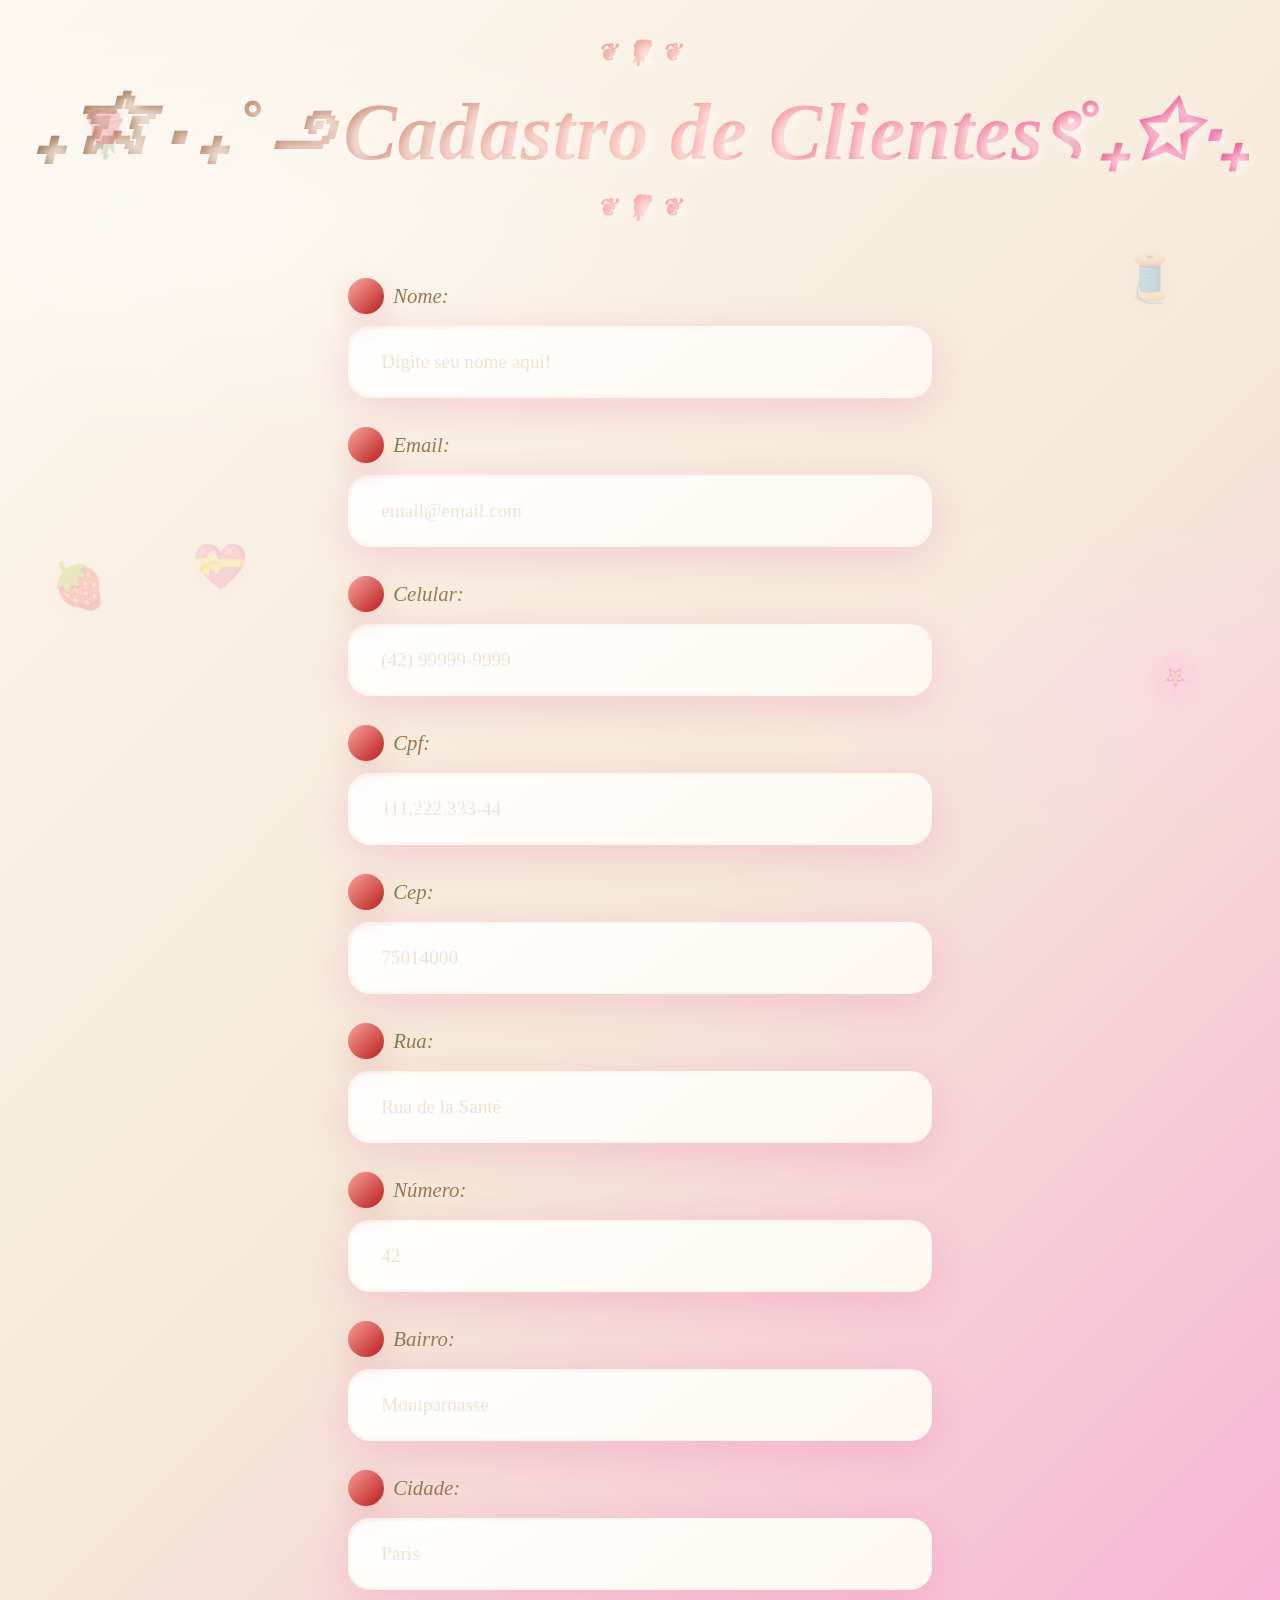
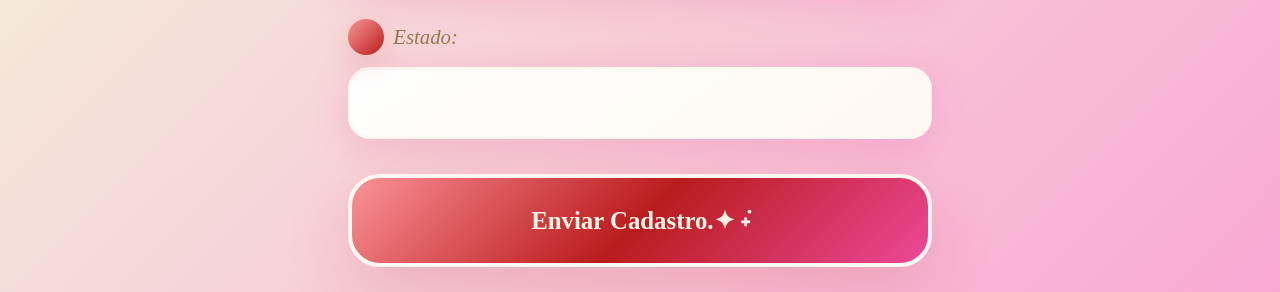
==== index.html @ 1d4e60ea "Add files via upload Cadastro" ====
<!DOCTYPE html>
<html lang="pt-br">
<head>
    <meta charset="UTF-8">
    <meta name="viewport" content="width=device-width, initial-scale=1.0">
    <title>Cadastro</title>

    <script>
        function pesquisarCep(){
            const cep = document.getElementById ("cep").value
            const link = "https://viacep.com.br/ws/" + cep + "/json/?callback=preencherEndereco"
            var script = document.createElement("script")
            script.src = link
            document.body.appendChild(script)
        }

        function preencherEndereco(conteudo){
            document.getElementById("rua").value = conteudo.logradouro
            document.getElementById("bairro").value = conteudo.bairro
            document.getElementById("cidade").value = conteudo.localidade
            document.getElementById("estado").value = conteudo.estado
            document.getElementById("número").value = conteudo.numero
        }
    </script>

    <link rel="stylesheet" href="style.css">
    <link rel="preconnect" href="https://fonts.googleapis.com">
<link rel="preconnect" href="https://fonts.gstatic.com" crossorigin>
<link href="https://fonts.googleapis.com/css2?family=Shrikhand&display=swap" rel="stylesheet">

<link rel="preconnect" href="https://fonts.googleapis.com">
<link rel="preconnect" href="https://fonts.gstatic.com" crossorigin>
<link href="https://fonts.googleapis.com/css2?family=Borel&display=swap" rel="stylesheet">
    <link rel="stylesheet" href="style.css">

    <div class="decoration decoration-1"></div>
    <div class="decoration decoration-2"></div>
    <div class="decoration decoration-3"></div>
    <div class="decoration decoration-4"></div>
    <div class="decoration decoration-5"></div>

</head>
<body>
    <h1>₊✩‧₊˚౨Cadastro de Clientesৎ˚₊✩‧₊</h1>
    <form>
        <label for="nome">Nome:</label>
        <input type="text" id="nome" placeholder="Digite seu nome aqui!" required class="input-texto">

        <label for="email">Email:</label>
        <input type="email" id="email" placeholder="email@email.com" required class="input-texto">

        <label for="celular">Celular:</label>
        <input type="tel" id="celular" placeholder="(42) 99999-9999" required class="input-texto">

        <label for="cpf">Cpf:</label>
        <input type="text" id="cpf" placeholder="111.222.333-44" required class="input-texto">

        <label for="cep">Cep:</label>
        <input type="text" id="cep" onblur="pesquisarCep()" name="cep" placeholder="75014000" required class="input-texto">

        <label for="rua">Rua:</label>
        <input type="text" id="rua" placeholder="Rua de la Santé" required class="input-texto">

        <label for="Numero">Número:</label>
        <input type="text" id="Numero" placeholder="42" required class="input-texto">

        <label for="bairro">Bairro:</label>
        <input type="text" id="bairro" placeholder="Montparnasse" required class="input-texto">

        <label for="cidade">Cidade:</label>
        <input type="text" id="cidade" required class="input-texto" placeholder="Paris">
        
        <label for="estado">Estado:</label>
        <input type="text" id="estado" required class="input-texto">

        <input type="submit" value="Enviar Cadastro.✦ ݁˖" class="btn_enviar">
    </form>
</body>
</html>
---- style.css ----
:root {
    --creme-papel: #fdf8f0;
    --bege-antigo: #f5e9d9;
    --marrom-sepia: #8b6f47;
    --marrom-claro: #a68a64;
    --vermelho-cereja: #b91c1c;
    --rosa-antigo: #ec4899;
    --rosa-queimado: #f472b6;
    --rosa-claro: #f9a8d4;
    --gingham-vermelho: #dc2626;
    --gingham-branco: #fef7f2;
    --gingham-bege: #f8fafc;
    --dourado-vintage: #d4af37;
    --sombra-rosa: rgba(236, 72, 153, 0.2);
    --sombra-vermelho: rgba(185, 28, 28, 0.15);
}

* {
    margin: 0;
    padding: 0;
    box-sizing: border-box;
}

/* GINGHAM BODY - VERMELHO/BRANCO */
body {
    /* Defina a cor com opacidade aqui (0.1 é sutil, 0.5 é forte) */
    --gingham-vermelho: rgba(255, 0, 0, 0.3); 
    
    font-family: 'Caveat', 'Playfair Display', serif;
    background: 
        linear-gradient(135deg, var(--creme-papel) 0%, var(--bege-antigo) 50%, var(--rosa-claro) 100%),
        /* Linhas Horizontais */
        linear-gradient(to bottom, var(--gingham-vermelho) 2px, transparent 2px),
        /* Linhas Verticais */
        linear-gradient(to right, var(--gingham-vermelho) 2px, transparent 2px),
        var(--gingham-branco);
    
    /* Ajuste para um padrão quadrado perfeito */
    background-size: cover, 21px 21px, 21px 21px, cover;
    
    min-height: 100vh;
    display: flex;
    flex-direction: column;
    align-items: center;
    padding: 25px;
    position: relative;
    overflow-x: hidden;
}


body::before {
    content: '';
    position: fixed;
    top: 0;
    left: 0;
    width: 100%;
    height: 100%;
    background: 
        radial-gradient(ellipse 70% 40% at 15% 25%, rgba(254, 247, 242, 0.9) 0%, transparent 60%),
        radial-gradient(ellipse 50% 30% at 85% 75%, var(--rosa-queimado) 0%, transparent 60%);
    z-index: -1;
    mix-blend-mode: soft-light;
}

.decoration {
    position: fixed;
    font-size: 2.8rem;
    opacity: 0.18;
    z-index: 1;
    animation: floatCoquette 28s infinite ease-in-out;
    filter: drop-shadow(0 4px 10px var(--sombra-rosa));
}

.decoration-1 { top: 12%; left: 6%; }
.decoration-2 { top: 28%; right: 8%; }
.decoration-3 { bottom: 32%; left: 4%; }
.decoration-4 { bottom: 22%; right: 6%; }
.decoration-5 { top: 60%; left: 15%; animation-delay: -10s; }

.decoration-1::before { content: '🌹'; }
.decoration-2::before { content: '🧵'; }
.decoration-3::before { content: '🍓'; }
.decoration-4::before { content: '🌸'; }
.decoration-5::before { content: '💝'; }

@keyframes floatCoquette {
    0%, 100% { transform: translateY(0px) rotate(0deg); }
    50% { transform: translateY(-20px) rotate(180deg); }
}

h1 {
    font-family: 'Playfair Display', serif;
    background: linear-gradient(135deg, var(--marrom-sepia), var(--gingham-vermelho), var(--rosa-antigo));
    -webkit-background-clip: text;
    -webkit-text-fill-color: transparent;
    background-clip: text;
    font-size: clamp(2.8rem, 9vw, 5rem);
    font-weight: 700;
    font-style: italic;
    margin-bottom: 45px;
    text-align: center;
    text-shadow: 4px 4px 12px rgba(254, 247, 242, 0.95);
    letter-spacing: 1px;
    line-height: 1.2;
}

h1::before,
h1::after {
    content: '❦ 🌹 ❦';
    display: block;
    font-size: 1.5rem;
    color: var(--gingham-vermelho);
    margin: 15px 0;
    font-family: 'Shrikhand', cursive;
}

.form-container {
    /* GINGHAM FORM - ROSA/BEGE */
    background: 
        /* Gradiente */
        linear-gradient(145deg, #ffffff 0%, var(--creme-papel) 30%, var(--bege-antigo) 70%, var(--rosa-claro) 100%),
        /* GINGHAM ROSA */
        linear-gradient(to bottom, var(--rosa-antigo) 2px, transparent 2px),
        linear-gradient(to bottom, var(--rosa-antigo) 32px, transparent 32px),
        linear-gradient(to right, var(--rosa-antigo) 2px, transparent 2px),
        linear-gradient(to right, var(--rosa-antigo) 32px, transparent 32px),
        /* Fundo */
        var(--gingham-bege);
    background-size: 
        cover,
        64px 32px,
        64px 32px,
        32px 64px,
        32px 64px,
        cover;
    padding: 55px 45px;
    border-radius: 30px;
    box-shadow: 
        inset 0 4px 0 rgba(255, 255, 255, 0.95),
        0 30px 60px var(--sombra-rosa),
        0 0 0 4px rgba(244, 114, 182, 0.35);
    max-width: 580px;
    width: 100%;
    position: relative;
    border: 4px solid transparent;
    background-clip: padding-box;
}

.form-container::before {
    content: '';
    position: absolute;
    top: -4px;
    left: -4px;
    right: -4px;
    bottom: -4px;
    background: linear-gradient(45deg, var(--gingham-vermelho), var(--vermelho-cereja), var(--rosa-antigo));
    border-radius: 34px;
    z-index: -1;
    box-shadow: 0 0 50px var(--sombra-rosa);
    animation: glow 3s ease-in-out infinite alternate;
}

@keyframes glow {
    0% { box-shadow: 0 0 30px var(--sombra-rosa); }
    100% { box-shadow: 0 0 60px var(--sombra-rosa); }
}

.ribbon {
    background: linear-gradient(135deg, var(--gingham-vermelho), var(--vermelho-cereja), var(--rosa-antigo));
    color: #fdf4e6;
    padding: 18px 40px;
    border-radius: 50px;
    font-family: 'Dancing Script', cursive;
    font-size: 1.5rem;
    font-weight: 700;
    margin-bottom: 40px;
    text-align: center;
    text-shadow: 0 2px 6px rgba(0,0,0,0.4);
    box-shadow: 0 15px 40px var(--sombra-vermelho);
    position: relative;
    border: 3px solid var(--gingham-branco);
}

.ribbon::before,
.ribbon::after {
    content: '';
    position: absolute;
    top: 50%;
    width: 0;
    height: 0;
    border: 20px solid transparent;
}
.ribbon::before { 
    left: -40px; 
    border-right-color: var(--gingham-vermelho); 
    margin-top: -20px; 
}
.ribbon::after { 
    right: -40px; 
    border-left-color: var(--gingham-vermelho); 
    margin-top: -20px; 
}

label {
    display: block;
    margin-bottom: 18px;
    background: linear-gradient(135deg, var(--marrom-sepia), var(--gingham-vermelho));
    -webkit-background-clip: text;
    -webkit-text-fill-color: transparent;
    background-clip: text;
    font-family: 'Playfair Display', serif;
    font-size: 1.3rem;
    font-weight: 500;
    font-style: italic;
    position: relative;
    padding-left: 45px;
}

label::before {
    content: '';
    position: absolute;
    left: 0;
    top: 50%;
    transform: translateY(-50%);
    width: 36px;
    height: 36px;
    background: linear-gradient(135deg, var(--gingham-vermelho), var(--vermelho-cereja));
    border-radius: 50%;
    box-shadow: 0 10px 30px var(--sombra-vermelho);
}

label::after {
    content: '🌹';
    position: absolute;
    left: 10px;
    top: 50%;
    transform: translateY(-50%);
    color: #fdf4e6;
    font-size: 1.1rem;
}

input[type="text"],
input[type="email"],
input[type="tel"] {
    width: 100%;
    padding: 22px 30px;
    margin-bottom: 35px;
    border: 3px solid var(--gingham-branco);
    border-radius: 22px;
    font-size: 1.2rem;
    font-family: 'Caveat', cursive;
    background: linear-gradient(145deg, #ffffff, var(--creme-papel));
    box-shadow: 0 10px 40px var(--sombra-rosa);
    color: var(--marrom-sepia);
    transition: all 0.3s ease;
}

input:focus {
    outline: none;
    border-color: var(--gingham-vermelho);
    transform: translateY(-5px);
    box-shadow: 
        0 0 0 6px rgba(220, 38, 38, 0.2),
        0 20px 60px var(--sombra-vermelho);
}

input::placeholder {
    color: #e8d5c4;
    opacity: 0.7;
}

.btn_enviar {
    width: 100%;
    padding: 28px;
    background: linear-gradient(135deg, var(--gingham-vermelho), var(--vermelho-cereja), var(--rosa-antigo));
    color: #fdf4e6;
    border: 4px solid var(--gingham-branco);
    border-radius: 32px;
    font-size: 1.55rem;
    font-family: 'Dancing Script', cursive;
    font-weight: 700;
    cursor: pointer;
    box-shadow: 0 25px 65px var(--sombra-vermelho);
    transition: all 0.3s ease;
}

.btn_enviar:hover {
    transform: translateY(-10px);
    box-shadow: 0 45px 90px var(--sombra-vermelho);
}

@media (max-width: 480px) {
    .form-container { padding: 45px 35px; margin: 15px; }
}
---- style.css ----
:root {
    --creme-papel: #fdf8f0;
    --bege-antigo: #f5e9d9;
    --marrom-sepia: #8b6f47;
    --marrom-claro: #a68a64;
    --vermelho-cereja: #b91c1c;
    --rosa-antigo: #ec4899;
    --rosa-queimado: #f472b6;
    --rosa-claro: #f9a8d4;
    --gingham-vermelho: #dc2626;
    --gingham-branco: #fef7f2;
    --gingham-bege: #f8fafc;
    --dourado-vintage: #d4af37;
    --sombra-rosa: rgba(236, 72, 153, 0.2);
    --sombra-vermelho: rgba(185, 28, 28, 0.15);
}

* {
    margin: 0;
    padding: 0;
    box-sizing: border-box;
}

/* GINGHAM BODY - VERMELHO/BRANCO */
body {
    /* Defina a cor com opacidade aqui (0.1 é sutil, 0.5 é forte) */
    --gingham-vermelho: rgba(255, 0, 0, 0.3); 
    
    font-family: 'Caveat', 'Playfair Display', serif;
    background: 
        linear-gradient(135deg, var(--creme-papel) 0%, var(--bege-antigo) 50%, var(--rosa-claro) 100%),
        /* Linhas Horizontais */
        linear-gradient(to bottom, var(--gingham-vermelho) 2px, transparent 2px),
        /* Linhas Verticais */
        linear-gradient(to right, var(--gingham-vermelho) 2px, transparent 2px),
        var(--gingham-branco);
    
    /* Ajuste para um padrão quadrado perfeito */
    background-size: cover, 21px 21px, 21px 21px, cover;
    
    min-height: 100vh;
    display: flex;
    flex-direction: column;
    align-items: center;
    padding: 25px;
    position: relative;
    overflow-x: hidden;
}


body::before {
    content: '';
    position: fixed;
    top: 0;
    left: 0;
    width: 100%;
    height: 100%;
    background: 
        radial-gradient(ellipse 70% 40% at 15% 25%, rgba(254, 247, 242, 0.9) 0%, transparent 60%),
        radial-gradient(ellipse 50% 30% at 85% 75%, var(--rosa-queimado) 0%, transparent 60%);
    z-index: -1;
    mix-blend-mode: soft-light;
}

.decoration {
    position: fixed;
    font-size: 2.8rem;
    opacity: 0.18;
    z-index: 1;
    animation: floatCoquette 28s infinite ease-in-out;
    filter: drop-shadow(0 4px 10px var(--sombra-rosa));
}

.decoration-1 { top: 12%; left: 6%; }
.decoration-2 { top: 28%; right: 8%; }
.decoration-3 { bottom: 32%; left: 4%; }
.decoration-4 { bottom: 22%; right: 6%; }
.decoration-5 { top: 60%; left: 15%; animation-delay: -10s; }

.decoration-1::before { content: '🌹'; }
.decoration-2::before { content: '🧵'; }
.decoration-3::before { content: '🍓'; }
.decoration-4::before { content: '🌸'; }
.decoration-5::before { content: '💝'; }

@keyframes floatCoquette {
    0%, 100% { transform: translateY(0px) rotate(0deg); }
    50% { transform: translateY(-20px) rotate(180deg); }
}

h1 {
    font-family: 'Playfair Display', serif;
    background: linear-gradient(135deg, var(--marrom-sepia), var(--gingham-vermelho), var(--rosa-antigo));
    -webkit-background-clip: text;
    -webkit-text-fill-color: transparent;
    background-clip: text;
    font-size: clamp(2.8rem, 9vw, 5rem);
    font-weight: 700;
    font-style: italic;
    margin-bottom: 45px;
    text-align: center;
    text-shadow: 4px 4px 12px rgba(254, 247, 242, 0.95);
    letter-spacing: 1px;
    line-height: 1.2;
}

h1::before,
h1::after {
    content: '❦ 🌹 ❦';
    display: block;
    font-size: 1.5rem;
    color: var(--gingham-vermelho);
    margin: 15px 0;
    font-family: 'Shrikhand', cursive;
}

.form-container {
    /* GINGHAM FORM - ROSA/BEGE */
    background: 
        /* Gradiente */
        linear-gradient(145deg, #ffffff 0%, var(--creme-papel) 30%, var(--bege-antigo) 70%, var(--rosa-claro) 100%),
        /* GINGHAM ROSA */
        linear-gradient(to bottom, var(--rosa-antigo) 2px, transparent 2px),
        linear-gradient(to bottom, var(--rosa-antigo) 32px, transparent 32px),
        linear-gradient(to right, var(--rosa-antigo) 2px, transparent 2px),
        linear-gradient(to right, var(--rosa-antigo) 32px, transparent 32px),
        /* Fundo */
        var(--gingham-bege);
    background-size: 
        cover,
        64px 32px,
        64px 32px,
        32px 64px,
        32px 64px,
        cover;
    padding: 55px 45px;
    border-radius: 30px;
    box-shadow: 
        inset 0 4px 0 rgba(255, 255, 255, 0.95),
        0 30px 60px var(--sombra-rosa),
        0 0 0 4px rgba(244, 114, 182, 0.35);
    max-width: 580px;
    width: 100%;
    position: relative;
    border: 4px solid transparent;
    background-clip: padding-box;
}

.form-container::before {
    content: '';
    position: absolute;
    top: -4px;
    left: -4px;
    right: -4px;
    bottom: -4px;
    background: linear-gradient(45deg, var(--gingham-vermelho), var(--vermelho-cereja), var(--rosa-antigo));
    border-radius: 34px;
    z-index: -1;
    box-shadow: 0 0 50px var(--sombra-rosa);
    animation: glow 3s ease-in-out infinite alternate;
}

@keyframes glow {
    0% { box-shadow: 0 0 30px var(--sombra-rosa); }
    100% { box-shadow: 0 0 60px var(--sombra-rosa); }
}

.ribbon {
    background: linear-gradient(135deg, var(--gingham-vermelho), var(--vermelho-cereja), var(--rosa-antigo));
    color: #fdf4e6;
    padding: 18px 40px;
    border-radius: 50px;
    font-family: 'Dancing Script', cursive;
    font-size: 1.5rem;
    font-weight: 700;
    margin-bottom: 40px;
    text-align: center;
    text-shadow: 0 2px 6px rgba(0,0,0,0.4);
    box-shadow: 0 15px 40px var(--sombra-vermelho);
    position: relative;
    border: 3px solid var(--gingham-branco);
}

.ribbon::before,
.ribbon::after {
    content: '';
    position: absolute;
    top: 50%;
    width: 0;
    height: 0;
    border: 20px solid transparent;
}
.ribbon::before { 
    left: -40px; 
    border-right-color: var(--gingham-vermelho); 
    margin-top: -20px; 
}
.ribbon::after { 
    right: -40px; 
    border-left-color: var(--gingham-vermelho); 
    margin-top: -20px; 
}

label {
    display: block;
    margin-bottom: 18px;
    background: linear-gradient(135deg, var(--marrom-sepia), var(--gingham-vermelho));
    -webkit-background-clip: text;
    -webkit-text-fill-color: transparent;
    background-clip: text;
    font-family: 'Playfair Display', serif;
    font-size: 1.3rem;
    font-weight: 500;
    font-style: italic;
    position: relative;
    padding-left: 45px;
}

label::before {
    content: '';
    position: absolute;
    left: 0;
    top: 50%;
    transform: translateY(-50%);
    width: 36px;
    height: 36px;
    background: linear-gradient(135deg, var(--gingham-vermelho), var(--vermelho-cereja));
    border-radius: 50%;
    box-shadow: 0 10px 30px var(--sombra-vermelho);
}

label::after {
    content: '🌹';
    position: absolute;
    left: 10px;
    top: 50%;
    transform: translateY(-50%);
    color: #fdf4e6;
    font-size: 1.1rem;
}

input[type="text"],
input[type="email"],
input[type="tel"] {
    width: 100%;
    padding: 22px 30px;
    margin-bottom: 35px;
    border: 3px solid var(--gingham-branco);
    border-radius: 22px;
    font-size: 1.2rem;
    font-family: 'Caveat', cursive;
    background: linear-gradient(145deg, #ffffff, var(--creme-papel));
    box-shadow: 0 10px 40px var(--sombra-rosa);
    color: var(--marrom-sepia);
    transition: all 0.3s ease;
}

input:focus {
    outline: none;
    border-color: var(--gingham-vermelho);
    transform: translateY(-5px);
    box-shadow: 
        0 0 0 6px rgba(220, 38, 38, 0.2),
        0 20px 60px var(--sombra-vermelho);
}

input::placeholder {
    color: #e8d5c4;
    opacity: 0.7;
}

.btn_enviar {
    width: 100%;
    padding: 28px;
    background: linear-gradient(135deg, var(--gingham-vermelho), var(--vermelho-cereja), var(--rosa-antigo));
    color: #fdf4e6;
    border: 4px solid var(--gingham-branco);
    border-radius: 32px;
    font-size: 1.55rem;
    font-family: 'Dancing Script', cursive;
    font-weight: 700;
    cursor: pointer;
    box-shadow: 0 25px 65px var(--sombra-vermelho);
    transition: all 0.3s ease;
}

.btn_enviar:hover {
    transform: translateY(-10px);
    box-shadow: 0 45px 90px var(--sombra-vermelho);
}

@media (max-width: 480px) {
    .form-container { padding: 45px 35px; margin: 15px; }
}
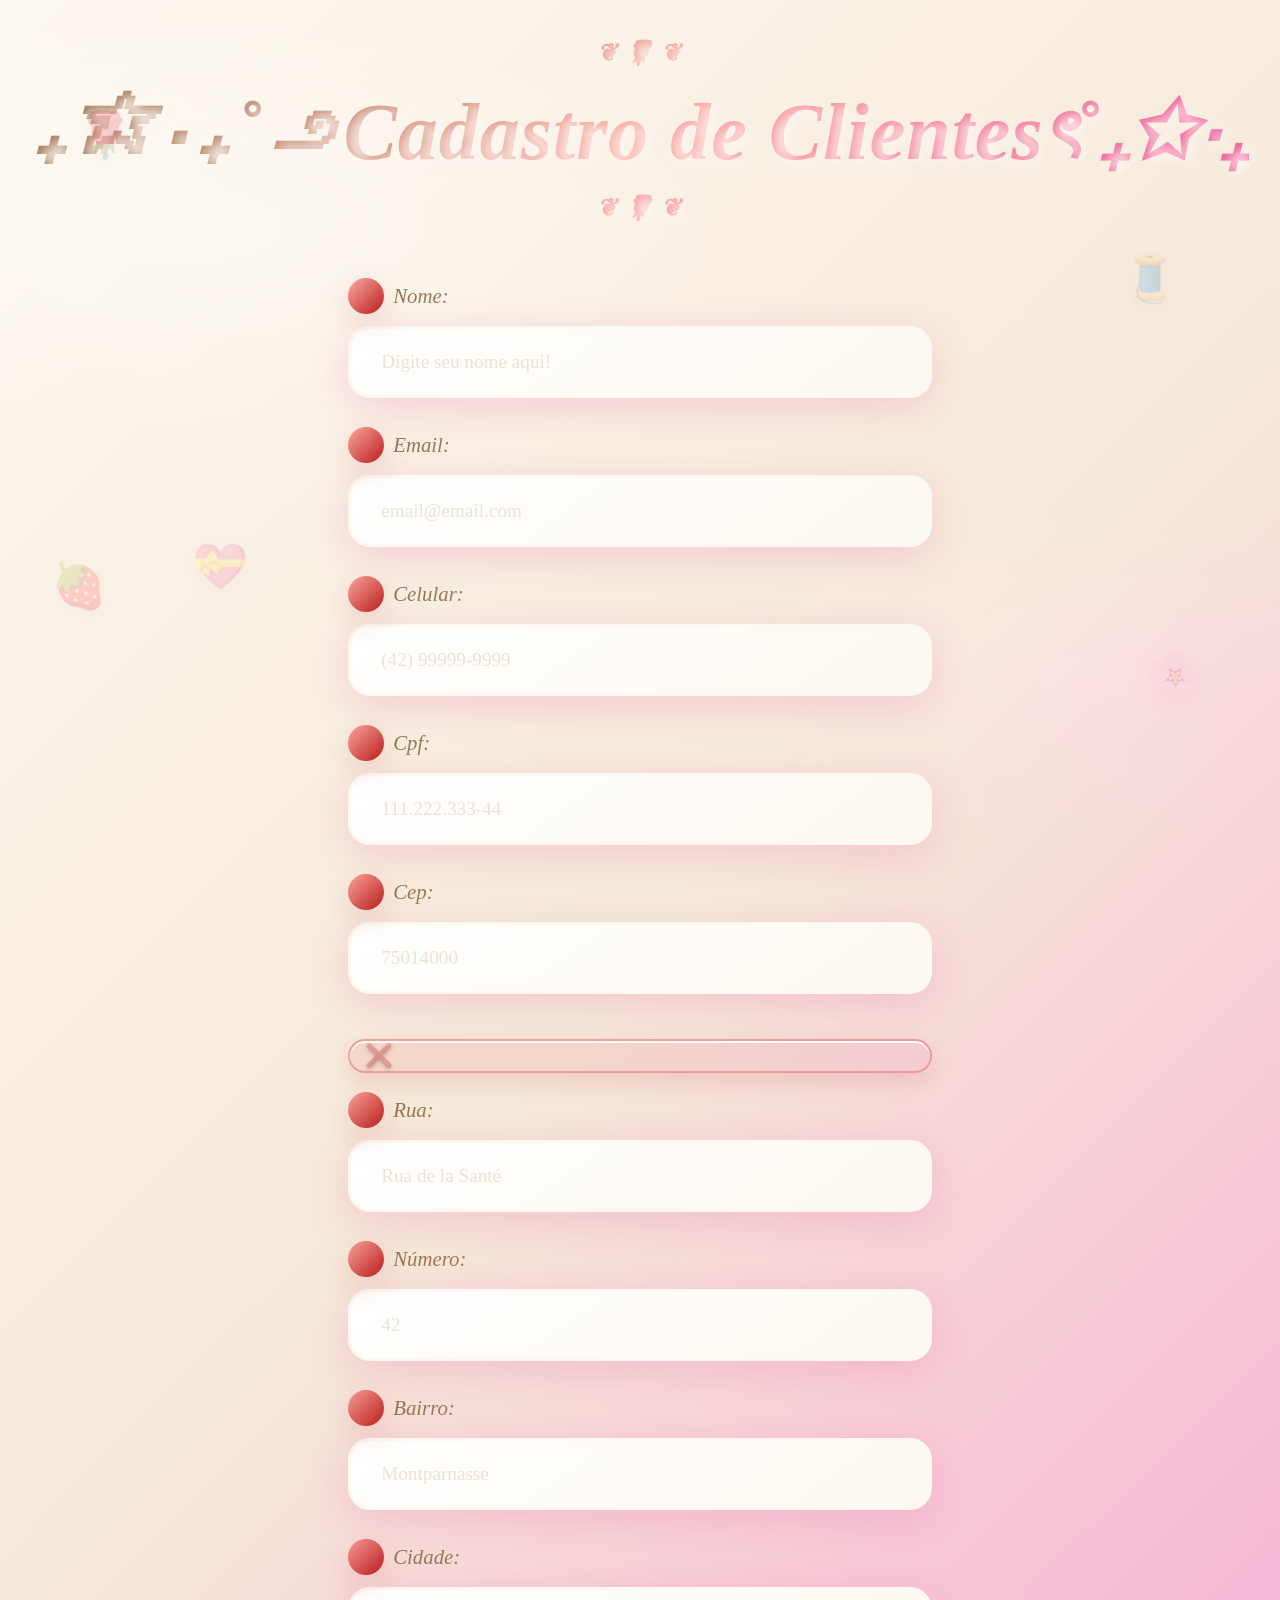
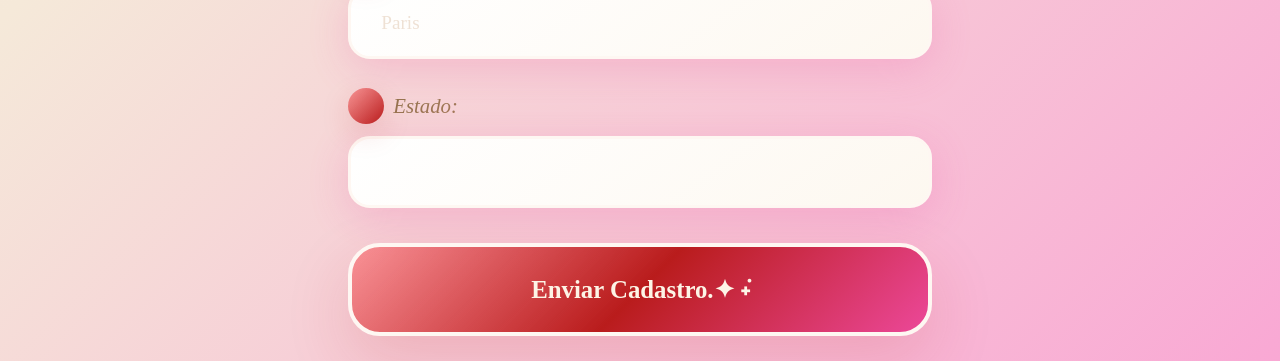
==== commit 82093e52: "Add files via upload" ====
--- a/index.html
+++ b/index.html
@@ -5,23 +5,71 @@
     <meta name="viewport" content="width=device-width, initial-scale=1.0">
     <title>Cadastro</title>
 
+<!-- ▄▀▄▀▄▀▄▀▄▀▄▀▄▀▄▀▄▀▄▀▄▀▄▀▄▀▄▀▄▀▄▀▄▀▄▀▄▀▄▀▄▀▄▀▄▀▄▀▄▀▄▀▄▀▄▀▄▀▄▀▄▀▄▀▄▀▄▀▄▀▄▀▄▀▄▀▄▀▄▀▄▀▄▀▄ -->
+
+<!-- 
+
+⠀⠀⠀⠀⠀⠀⠀⠀⠀⠀⠀⠀⠀⠀⠄⠀⠀⠀⠀⠀⠀⠀⠀⠀⠀⠀⠀⠀⠀⠀⠀⠀⠀⠀⠀⠀⠀⠀⠀⠀⠀⠀⠀⠀⠀⠀⠀⡀⠀⠀⠀⠀⠀⠀⠀⠀⠀⠀⠀⠀⠀⠀⠀⠀⠀⠀⠀
+⠀⠀⠀⠀⠀⠀⠀⠀⠀⠀⠀⠀⡀⠠⢇⣀⡀⠀⠀⠀⠀⠀⢀⠀⠀⠄⠀⠀⠀⠀⠀⠀⠀⠀⠀⠀⠀⠀⠀⠀⠀⠀⠀⠀⠀⡔⢠⢴⠖⠒⠒⠒⠲⠤⣄⡀⠀⠀⠀⠀⠀⠀⠀⠀⠀⠀⠀
+⠀⠀⠀⠀⠀⠀⠀⠀⠀⠀⠀⠀⢀⣀⠁⠀⢀⡀⡀⠀⠄⠀⢴⠀⠀⠐⠆⠀⠀⠀⠀⠀⠀⠀⠀⠀⠀⠀⠀⠀⠀⠀⠀⠀⠀⢃⠸⡈⠑⢀⣶⠆⠀⠀⠀⠉⠲⣶⠖⠶⢦⡌⠀⠀⠀⠀⠀
+⠀⠀⠀⠀⠀⠀⠀⠀⢠⡞⠡⠈⠊⠆⡀⠤⠀⠀⠤⠠⠠⠔⠀⠀⠀⠀⠀⠀⠀⠀⠀⠀⠀⠀⠀⠀⠀⠀⠀⠀⠀⠀⠀⠀⠀⠀⠂⢻⡉⠀⠡⡀⠀⢠⠀⠀⠀⠈⠳⣤⠏⠀⠀⠀⠀⠀⠀
+⠀⠀⠀⠀⠀⠀⠀⢰⢅⠴⡄⡠⠊⠄⠀⠀⠀⠀⠀⠀⠀⠀⠀⠀⠀⠀⠀⠀⠀⠀⠀⢀⡤⠖⠒⠃⠒⠒⠲⠦⣄⠀⠀⠀⠀⣄⡀⠀⡑⢦⡀⠀⠸⢿⡇⠀⠀⠀⠀⠹⡄⢂⠀⠀⠀⠀⠀
+⠀⠀⠀⠀⠀⠀⠀⠈⠌⢰⡀⠁⠀⠀⠀⠀⠀⠀⠀⠀⠀⠀⠀⢰⠒⡆⠀⠀⠀⢠⠖⠉⠀⠀⠀⠀⠀⠀⠀⠀⠈⠙⢦⡀⠧⠤⠟⠀⠀⠀⡟⠒⢤⡀⢳⠀⠀⢀⡀⠀⢳⡀⠀⠀⠀⠀⠀
+⠀⠀⠀⠀⠀⠀⠀⠀⢃⢰⠀⡀⠀⠀⠰⡌⠉⢢⠀⠀⠀⠀⠀⠈⠈⠁⢀⢠⣠⠏⠀⠀⡀⠂⠀⠁⠀⠀⠀⠀⠂⠀⠀⠹⡄⠀⠀⠀⠀⠀⢧⠔⠚⠉⠛⡆⠀⡞⠡⠀⠈⡇⠀⠀⠀⠀⠀
+⠀⠀⠀⠀⠀⠀⠀⠀⠈⠈⠄⠡⢀⣤⡆⠀⢀⠜⠃⠀⠀⠀⠀⠀⠀⠀⠈⠉⡯⠀⠀⢀⣀⠀⢀⡀⢠⣄⡁⠠⠀⡃⠀⠀⢳⠀⣀⣀⠀⠀⠐⠀⠀⠀⠀⠹⣄⡷⡄⠡⠀⡇⠀⠀⠀⠀⠀
+⠀⠀⠀⠀⠀⠀⠀⠀⠀⠀⠀⠰⢩⠏⠀⠉⠁⠠⠊⢰⠀⠀⠀⠀⠸⠃⠀⠀⢿⡀⠀⠀⠋⠀⠀⠀⠀⠀⠀⠀⠂⠀⠈⢠⡏⠀⠸⠞⠀⠀⠀⠀⠀⠀⠀⠀⠈⠁⠘⡆⢀⡇⠀⠀⠀⠀⠀
+⠀⠀⠀⠀⠀⠀⠀⠀⠀⠀⠀⠂⡏⠀⠒⠤⠤⠄⠀⠁⠀⠀⠀⠀⠀⠀⢀⣀⠀⡑⠶⠤⡴⣲⣷⢿⡟⢣⣿⡗⢆⠤⠖⠋⢀⣶⠀⠀⠀⠀⠀⠀⠀⠀⠀⠀⠀⠀⠆⢻⠸⠧⢄⡀⠀⠀⠀
+⠀⠀⠀⠀⠀⠀⠀⠀⠀⠀⢸⠐⡅⠀⠀⠀⠀⠀⠀⠀⠀⠀⠀⠀⠀⠀⢸⡁⣚⠁⣠⢎⡵⡿⠉⡼⢣⡈⢧⠳⣌⡓⠢⡄⠀⠀⠀⠀⠀⡀⠀⠀⡀⠀⠀⠀⠀⢀⠂⡜⠀⣤⣀⣭⣷⣦⠀
+⠀⣀⢤⣀⠀⠀⠀⠀⠀⠀⠀⡄⢣⠀⠀⠀⠀⠀⠀⠀⠀⠀⠀⠀⠀⠀⠀⣉⠉⠰⡇⠺⣅⠳⡄⠳⣄⡷⠀⡇⡴⢃⡤⠇⠀⠀⠀⠀⠸⠀⠀⠀⠈⠁⢀⠀⠀⠀⢸⣣⡞⠁⠀⠀⠀⠀⠊
+⡘⠀⠀⠈⠳⡄⠀⠀⣀⡠⠔⠚⠒⠓⠒⠲⠤⣀⠀⠀⠀⠀⠀⠀⠀⠀⠀⠛⠀⠀⠙⢢⡈⡇⠹⠴⢻⢀⡞⠁⠳⠜⠀⠀⠀⠀⠀⠀⢀⡠⠔⠒⠤⠀⠀⢡⠀⠐⠀⠋⠀⠀⠀⠀⠀⠀⠀
+⠇⠀⠀⠀⢇⠈⠫⡁⠀⠀⠀⠀⠀⠀⠀⠀⠀⠐⡈⠢⣀⠀⣀⠤⠊⠀⠈⡌⠆⠀⠀⠀⠁⠀⠀⠀⠈⠉⠀⠀⠀⠀⠀⠀⠀⠀⠀⠀⠸⠀⠀⡀⠀⠀⠂⠀⡄⠀⠀⠀⠀⠀⠀⠀⠀⠀⠀
+⠘⡀⠀⠀⠸⡀⠀⠈⠑⠢⠄⠀⠀⠀⠀⠀⠀⠀⠀⠀⠈⠳⣄⠀⠀⠀⢀⠃⡇⠀⠀⠀⠀⠀⠀⠀⢀⣀⠀⠀⠀⠀⠀⠀⠀⠀⠀⠀⠀⠈⠉⠁⠀⠀⠰⢀⠇⠀⠀⠀⠀⠀⠀⠀⠀⠀⠀
+⠀⠘⠢⡀⠀⠡⠀⠀⠀⠀⠀⠀⠀⠀⠀⠀⠀⠀⠀⠀⠀⠀⠀⠀⠀⠀⣠⠜⠀⠀⠀⠀⠀⠀⠀⠀⠀⠌⢀⠀⡀⠈⠉⠀⠂⡀⠀⠀⠀⠀⠀⠀⠀⣀⣁⠜⠰⠀⠀⠀⠀⠀⠀⠀⠀⠀⠀
+⠀⠀⠀⠈⠢⢄⠡⡀⠀⠀⠀⠀⠀⠀⡀⠀⠀⠀⠀⠀⣀⠀⠀⠀⢀⠔⠃⠀⠀⠀⠀⠀⠀⠀⠀⠀⠀⠀⠐⠈⠀⠊⠉⠂⠂⠌⠐⠐⠀⣀⠆⠠⠌⡢⠃⣠⠏⠀⠀⠀⠀⠀⠀⠀⠀⠀⠀
+⠀⠀⠀⠀⠀⠀⠈⠓⠢⢄⣀⠀⠀⠘⠓⠀⠀⠀⠀⠈⠋⠀⡠⠒⠁⠀⠀⠀⠀⠀⠀⠀⠀⠀⠀⠀⠀⠀⠀⠀⠀⠀⠀⠀⠀⡀⠀⠀⣤⡣⠠⡄⠀⡁⠁⠞⠀⠀⠀⠀⠀⠀⠀⠀⠀⠀⠀
+⠀⠀⠀⠀⠀⠀⠀⠀⠀⠀⠀⠀⠚⢄⡀⠀⢤⠂⠐⡟⢀⡰⠀⠀⠀⠀⠀⠀⠀⠀⠀⠀⠀⠀⠀⠀⠀⠀⠀⠀⠀⠀⠀⠀⠀⠀⢀⡀⠃⠀⠀⠠⠐⠀⠀⠀⠀⠀⠀⠀⠀⠀⠀⠀⠀⠀⠀
+⠀⠀⠀⠀⠀⠀⠀⠀⠀⠀⠀⠀⠀⠀⠈⠑⠁⠀⠀⠉⠁⠀⠀⠀⠀⠀⠀⠀⠀⠀⠀⢀⣄⠀⠀⣠⡀⣀⣀⣀⣀⣀⣀⣀⣀⠠⠃⠀⠉⠀⠀⠀⠀⠀⠀⠀⠀⠀⠀⠀⠀⠀⠀⠀⠀⠀⠀
+⠀⠀⠀⠀⠀⠀⠀⠀⠀⠀⠀⠀⠀⠀⠀⠀⠀⠀⠀⠀⠀⠀⠀⠀⠀⠀⠀⠀⠀⠀⠀⠈⠁⠀⠀⠉⠀⠀⠀⠀⠁⠀⠁⠁⠀⠀⠀⠀⠀⠀⠀⠀⠀⠀⠀⠀⠀⠀⠀⠀⠀⠀⠀⠀⠀⠀⠀ -->
+
+<!-- ▄▀▄▀▄▀▄▀▄▀▄▀▄▀▄▀▄▀▄▀▄▀▄▀▄▀▄▀▄▀▄▀▄▀▄▀▄▀▄▀▄▀▄▀▄▀▄▀▄▀▄▀▄▀▄▀▄▀▄▀▄▀▄▀▄▀▄▀▄▀▄▀▄▀▄▀▄▀▄▀▄▀▄▀▄ -->
+
     <script>
         function pesquisarCep(){
+            erro.textContent = ""
+            document.getElementById("rua").value = ""
+            document.getElementById("bairro").value = ""
+            document.getElementById("cidade").value = ""
+            document.getElementById("estado").value = ""
+
+            var validacep = /^[0-9]{8}$/
             const cep = document.getElementById ("cep").value
-            const link = "https://viacep.com.br/ws/" + cep + "/json/?callback=preencherEndereco"
+
+            if(validacep.test(cep)){const link = "https://viacep.com.br/ws/" + cep + "/json/?callback=preencherEndereco"
             var script = document.createElement("script")
             script.src = link
             document.body.appendChild(script)
+            } else{
+                document.getElementById("erro").textContent = "O CEP digitado é inválido"
+                document.getElementById("cep").value = ""
+            }
+
+
         }
 
         function preencherEndereco(conteudo){
+        if(!("erro" in conteudo)){
             document.getElementById("rua").value = conteudo.logradouro
             document.getElementById("bairro").value = conteudo.bairro
             document.getElementById("cidade").value = conteudo.localidade
             document.getElementById("estado").value = conteudo.estado
             document.getElementById("número").value = conteudo.numero
+        }else{
+            document.getElementById("erro").textContent = "O CEP digitado não existe"
+        }
         }
     </script>
+
+    <!-- ▄▀▄▀▄▀▄▀▄▀▄▀▄▀▄▀▄▀▄▀▄▀▄▀▄▀▄▀▄▀▄▀▄▀▄▀▄▀▄▀▄▀▄▀▄▀▄▀▄▀▄▀▄▀▄▀▄▀▄▀▄▀▄▀▄▀▄▀▄▀▄▀▄▀▄▀▄▀▄▀▄▀▄▀▄ -->
 
     <link rel="stylesheet" href="style.css">
     <link rel="preconnect" href="https://fonts.googleapis.com">
@@ -41,6 +89,9 @@
 
 </head>
 <body>
+
+<!-- ▄▀▄▀▄▀▄▀▄▀▄▀▄▀▄▀▄▀▄▀▄▀▄▀▄▀▄▀▄▀▄▀▄▀▄▀▄▀▄▀▄▀▄▀▄▀▄▀▄▀▄▀▄▀▄▀▄▀▄▀▄▀▄▀▄▀▄▀▄▀▄▀▄▀▄▀▄▀▄▀▄▀▄▀▄ -->
+
     <h1>₊✩‧₊˚౨Cadastro de Clientesৎ˚₊✩‧₊</h1>
     <form>
         <label for="nome">Nome:</label>
@@ -56,7 +107,9 @@
         <input type="text" id="cpf" placeholder="111.222.333-44" required class="input-texto">
 
         <label for="cep">Cep:</label>
-        <input type="text" id="cep" onblur="pesquisarCep()" name="cep" placeholder="75014000" required class="input-texto">
+        <input type="text" id="cep" onblur="pesquisarCep()" name="cep" placeholder="75014000">
+
+        <p id="erro"></p>  <!-- ← SEM ESPAÇO NO ID -->
 
         <label for="rua">Rua:</label>
         <input type="text" id="rua" placeholder="Rua de la Santé" required class="input-texto">
--- a/style.css
+++ b/style.css
@@ -1,3 +1,29 @@
+/* ⠀⠀⠀⠀⠀⠀⠀⠀⠀⠀⠀⠀⠀⠀⠀⠀⠀⠀⠀⣠⡶⠚⠉⠙⠶⣶⣤⣄⡀⠀⠀⠀⠀⠀⠀⠀⠀⠀⠀⠀⠀⠀⠀⠀⠀⠀⠀⠀⠀⠀⠀⠀
+⠀⠀⠀⠀⠀⠀⠀⠀⠀⠀⠀⠀⣠⡴⠖⢾⣶⣦⣄⡙⠀⠀⠀⠀⠀⠀⠹⡿⣿⣦⡀⠀⠀⠀⠀⠀⠀⠀⠀⠀⠀⠀⠀⠀⠀⠀⠀⠀⠀⠀⠀⠀
+⠀⠀⠀⠀⠀⠀⠀⠀⠀⠀⠀⡞⠁⠀⢀⣠⣤⣿⣿⢿⣢⣄⠀⠀⠈⠙⢳⣽⣿⣿⣷⡀⠀⠀⠀⠀⠀⠀⠀⠀⠀⠀⠀⠀⠀⠀⠀⠀⠀⠀⠀⠀
+⠀⠀⠀⠀⠀⠀⠀⠀⠀⠀⠀⢛⣇⣰⣿⣿⣻⣿⣿⣿⣯⣿⣷⣄⠀⠀⠰⣿⣿⣿⣿⣷⣦⣄⠀⠀⠀⠀⠀⠀⠀⠀⠀⠀⠀⠀⠀⠀⠀⠀⠀⠀
+⠀⠀⠀⠀⠀⠀⡀⠀⠀⠀⣸⣿⢿⣿⣿⣿⣿⣿⡿⣻⢿⣿⣿⣿⣷⣦⣤⣽⣿⡿⠛⡛⣻⣿⣿⣷⡦⣄⠀⠀⠀⠀⠀⠀⠀⠀⠀⠀⠀⠀⠀⠀
+⠀⠀⠀⠀⠀⠈⠉⠓⠒⠋⠉⣚⢸⢸⣯⣯⠏⢻⢁⣯⠀⠀⣬⣿⣿⣿⣯⣿⣿⣿⣶⣺⣿⣿⣿⣿⣟⣿⠆⠀⠀⠀⠀⢀⡀⠀⠀⠀⠀⠀⠀⠀
+⠀⠀⠀⠀⠀⠀⠀⠀⠀⠀⠀⣿⢻⣽⡯⠅⣱⣾⡖⠛⣿⣿⣿⣿⣿⡿⣋⣭⣿⣿⣿⣷⣾⣿⣿⠟⠉⠀⠀⠀⠀⠀⠀⢼⡷⠴⠶⠷⠀⠀⠀⠀
+⠀⠀⠀⠀⠀⠀⠀⠀⠀⠀⠀⠉⠒⢛⡟⠂⠀⠓⣉⣀⣤⣿⣿⣿⠟⣼⣿⣿⣿⣿⠋⢠⣿⠏⠀⠀⠀⠀⠀⠀⠀⠀⠶⠓⠒⠒⠒⠺⠃⠀⠀⠀
+⠀⠀⠀⠀⠀⠀⠀⠀⠀⠀⠀⣀⣀⠀⠀⢀⣰⣿⣿⣿⡿⠟⠋⠁⠘⠁⡼⠟⠿⠃⣴⡿⠁⠀⠀⠀⠀⠀⠀⠀⠀⠀⠶⢮⠽⣮⠷⡶⠷⠿⠿⠀
+⡠⠒⠁⠲⣄⠀⠀⠀⢀⡴⠛⠛⠉⠉⠙⠛⠛⠛⠉⠉⠀⠀⠀⢰⣶⠏⠁⣀⡴⠚⠉⠀⠀⠀⠀⠀⠀⠀⠀⠀⠀⠀⠀⠀⠀⠀⠀⠀⠀⠀⠀⠀
+⡁⠰⣏⠀⢸⠀⠀⠀⠸⠶⠄⠀⠀⠀⠀⠀⠀⢀⠀⠀⢀⣠⠴⠋⠀⣤⠞⣡⡀⠀⠀⠀⠀⠀⠀⠀⠀⠀⠀⠀⠀⠀⠀⠀⠀⠀⠀⠀⠀⠀⠀⠀
+⠑⠤⠠⠴⠋⠀⠀⠀⠀⠀⠀⠀⠀⠀⠀⠀⠀⠙⠛⠛⠉⠀⠀⠀⠀⠓⠊⠉⠀⠀⠀⠀⠀⣠⡴⠒⠒⢒⣦⣤⣀⡀⠀⠀⠀⠀⠀⠀⠀⠀⠀⠀
+⠀⠀⠀⠀⠀⠀⠀⠀⠀⠀⠀⠀⠀⠀⠀⠀⠀⠀⠀⠀⠀⠀⠀⠀⠀⠀⣠⣤⠤⣦⣤⣄⡐⠟⠀⠀⠀⠀⠀⠉⣿⣿⣶⡄⠀⠀⠀⠀⠀⠀⠀⠀
+⠀⠀⠀⠀⠀⠀⠀⠀⠀⠀⠀⠀⠀⠀⠀⠀⠀⠀⠀⠀⠀⠀⠀⠀⢠⠞⠉⠀⠀⣉⣉⣿⣿⣷⣄⠀⠀⠀⠒⠲⣮⡻⣿⣿⣆⠀⠀⠀⠀⠀⠀⠀
+⠀⠀⠀⠀⠀⠀⠀⠀⠀⠀⠀⠀⠀⠀⠀⠀⠀⠀⠀⠀⠀⠀⠀⠀⠸⡷⠀⠀⠀⠁⠸⢿⣿⣽⣿⣷⣤⡀⠀⠀⣾⣿⣿⣿⣿⣦⣄⡀⠀⠀⠀⠀
+⠀⠀⠀⠀⠀⠀⠀⠀⠀⠀⠀⠀⠀⠀⠀⠀⠀⠀⠀⠀⠀⠀⠀⠀⠀⠀⠀⠀⠀⠀⠀⠀⠉⢿⣿⣿⣿⣿⣦⣀⣘⣿⣿⣿⣿⣿⣿⣿⣷⣦⣄⠀
+⠀⠀⠀⠀⠀⠀⠀⠀⠀⠀⠀⠀⠀⠀⠀⠀⠀⠀⠀⠀⠀⠀⠀⠀⠀⠀⠀⠀⠀⠀⠀⠀⠸⡇⠉⢉⣽⣿⣿⣿⣿⣿⣿⣿⣯⣿⣿⣿⣿⣿⣿⣷
+⠀⠀⠀⠀⠀⠀⠀⠀⠀⠀⠀⠀⠀⠀⠀⠀⠀⠀⠀⠀⠀⠀⠀⠀⠀⠀⠀⠀⠀⠀⠀⠀⠈⢿⣷⣾⣿⣿⣿⡿⢛⣻⣿⣿⣿⣿⣿⣿⣿⠟⠋⠀
+⠀⠀⠀⠀⠀⠀⠀⠀⠀⠀⠀⠀⠀⠀⠀⠀⠀⠀⠀⠀⠀⠀⠀⠀⠀⠀⠀⠀⠀⠀⠀⠀⠀⢈⣩⣿⣿⣿⠏⣴⣿⣿⣿⣿⠉⢸⣿⠏⠁⠀⠀⠀
+⠀⠀⠀⠀⠀⠀⠀⠀⠀⠀⠀⠀⠀⠀⠀⠀⠀⠀⠀⠀⠀⠀⠀⠀⠀⠀⠀⠀⠀⠀⣴⣿⣿⣿⣿⠿⠟⠁⠼⢋⣿⢟⡿⠃⣴⡿⠁⠀⠀⠀⠀⠀
+⠀⠀⠀⠀⠀⠀⠀⠀⠀⠀⠀⠀⠀⠀⠀⠀⠀⠀⠀⠀⠀⠀⢀⡰⠶⠿⠛⠒⠺⠿⠿⠟⠛⠋⠁⠀⠀⣤⣴⠟⠁⢀⣠⠞⠉⠀⠀⠀⠀⠀⠀⠀
+⠀⠀⠀⠀⠀⠀⠀⠀⠀⠀⠀⠀⠀⠀⠀⠀⠀⠀⠀⠀⠀⠀⢿⣄⠀⠀⠀⠀⠀⠀⠀⠀⠀⠀⠀⣀⡴⠊⠁⣠⠞⡉⠀⠀⠀⠀⠀⠀⠀⠀⠀⠀
+⠀⠀⠀⠀⠀⠀⠀⠀⠀⠀⠀⠀⠀⠀⠀⠀⠀⠀⠀⠀⠀⠀⠀⠀⠀⠀⠀⠀⠀⠀⠀⠳⠶⠖⠋⠁⠀⠀⠐⠷⠞⠋⠀⠀⠀⠀⠀⠀⠀⠀⠀⠀ */
+
+
+
 :root {
     --creme-papel: #fdf8f0;
     --bege-antigo: #f5e9d9;
@@ -289,6 +315,67 @@
     box-shadow: 0 45px 90px var(--sombra-vermelho);
 }
 
+/* ESTILO DO ERRO - ADICIONE AQUI NO FINAL */
+#erro {
+    color: var(--creme-papel);
+    background: linear-gradient(135deg, rgba(220, 38, 38, 0.1), rgba(236, 72, 153, 0.1));
+    border: 2px solid rgba(220, 38, 38, 0.3);
+    border-radius: 20px;
+    padding: 15px 25px;
+    margin: 10px 0 25px 0;
+    font-family: 'Caveat', 'Playfair Display', serif;
+    font-size: 1.25rem;
+    font-weight: 600;
+    text-align: center;
+    box-shadow: 
+        0 8px 25px var(--sombra-vermelho),
+        inset 0 2px 0 rgba(255, 255, 255, 0.9);
+    position: relative;
+    min-height: 20px;
+    transition: all 0.3s ease;
+    letter-spacing: 0.5px;
+    line-height: 1.3;
+}
+
+#erro::before {
+    content: '❌';
+    position: absolute;
+    left: 15px;
+    top: 50%;
+    transform: translateY(-50%);
+    font-size: 1.4rem;
+    color: var(--gingham-vermelho);
+    text-shadow: 0 2px 4px rgba(0,0,0,0.2);
+}
+
+#erro::after {
+    content: '';
+    position: absolute;
+    top: -2px;
+    left: -2px;
+    right: -2px;
+    bottom: -2px;
+    background: linear-gradient(45deg, var(--bege-antigo), var(--rosa-queimado));
+    border-radius: 22px;
+    z-index: -1;
+    opacity: 0;
+    transition: opacity 0.3s ease;
+}
+
+#erro:not(:empty) {
+    animation: shakeError 0.5s ease-in-out;
+}
+
+#erro:not(:empty)::after {
+    opacity: 1;
+}
+
+@keyframes shakeError {
+    0%, 100% { transform: translateX(0); }
+    25% { transform: translateX(-5px); }
+    75% { transform: translateX(5px); }
+}
+
 @media (max-width: 480px) {
     .form-container { padding: 45px 35px; margin: 15px; }
 }
--- a/style.css
+++ b/style.css
@@ -1,3 +1,29 @@
+/* ⠀⠀⠀⠀⠀⠀⠀⠀⠀⠀⠀⠀⠀⠀⠀⠀⠀⠀⠀⣠⡶⠚⠉⠙⠶⣶⣤⣄⡀⠀⠀⠀⠀⠀⠀⠀⠀⠀⠀⠀⠀⠀⠀⠀⠀⠀⠀⠀⠀⠀⠀⠀
+⠀⠀⠀⠀⠀⠀⠀⠀⠀⠀⠀⠀⣠⡴⠖⢾⣶⣦⣄⡙⠀⠀⠀⠀⠀⠀⠹⡿⣿⣦⡀⠀⠀⠀⠀⠀⠀⠀⠀⠀⠀⠀⠀⠀⠀⠀⠀⠀⠀⠀⠀⠀
+⠀⠀⠀⠀⠀⠀⠀⠀⠀⠀⠀⡞⠁⠀⢀⣠⣤⣿⣿⢿⣢⣄⠀⠀⠈⠙⢳⣽⣿⣿⣷⡀⠀⠀⠀⠀⠀⠀⠀⠀⠀⠀⠀⠀⠀⠀⠀⠀⠀⠀⠀⠀
+⠀⠀⠀⠀⠀⠀⠀⠀⠀⠀⠀⢛⣇⣰⣿⣿⣻⣿⣿⣿⣯⣿⣷⣄⠀⠀⠰⣿⣿⣿⣿⣷⣦⣄⠀⠀⠀⠀⠀⠀⠀⠀⠀⠀⠀⠀⠀⠀⠀⠀⠀⠀
+⠀⠀⠀⠀⠀⠀⡀⠀⠀⠀⣸⣿⢿⣿⣿⣿⣿⣿⡿⣻⢿⣿⣿⣿⣷⣦⣤⣽⣿⡿⠛⡛⣻⣿⣿⣷⡦⣄⠀⠀⠀⠀⠀⠀⠀⠀⠀⠀⠀⠀⠀⠀
+⠀⠀⠀⠀⠀⠈⠉⠓⠒⠋⠉⣚⢸⢸⣯⣯⠏⢻⢁⣯⠀⠀⣬⣿⣿⣿⣯⣿⣿⣿⣶⣺⣿⣿⣿⣿⣟⣿⠆⠀⠀⠀⠀⢀⡀⠀⠀⠀⠀⠀⠀⠀
+⠀⠀⠀⠀⠀⠀⠀⠀⠀⠀⠀⣿⢻⣽⡯⠅⣱⣾⡖⠛⣿⣿⣿⣿⣿⡿⣋⣭⣿⣿⣿⣷⣾⣿⣿⠟⠉⠀⠀⠀⠀⠀⠀⢼⡷⠴⠶⠷⠀⠀⠀⠀
+⠀⠀⠀⠀⠀⠀⠀⠀⠀⠀⠀⠉⠒⢛⡟⠂⠀⠓⣉⣀⣤⣿⣿⣿⠟⣼⣿⣿⣿⣿⠋⢠⣿⠏⠀⠀⠀⠀⠀⠀⠀⠀⠶⠓⠒⠒⠒⠺⠃⠀⠀⠀
+⠀⠀⠀⠀⠀⠀⠀⠀⠀⠀⠀⣀⣀⠀⠀⢀⣰⣿⣿⣿⡿⠟⠋⠁⠘⠁⡼⠟⠿⠃⣴⡿⠁⠀⠀⠀⠀⠀⠀⠀⠀⠀⠶⢮⠽⣮⠷⡶⠷⠿⠿⠀
+⡠⠒⠁⠲⣄⠀⠀⠀⢀⡴⠛⠛⠉⠉⠙⠛⠛⠛⠉⠉⠀⠀⠀⢰⣶⠏⠁⣀⡴⠚⠉⠀⠀⠀⠀⠀⠀⠀⠀⠀⠀⠀⠀⠀⠀⠀⠀⠀⠀⠀⠀⠀
+⡁⠰⣏⠀⢸⠀⠀⠀⠸⠶⠄⠀⠀⠀⠀⠀⠀⢀⠀⠀⢀⣠⠴⠋⠀⣤⠞⣡⡀⠀⠀⠀⠀⠀⠀⠀⠀⠀⠀⠀⠀⠀⠀⠀⠀⠀⠀⠀⠀⠀⠀⠀
+⠑⠤⠠⠴⠋⠀⠀⠀⠀⠀⠀⠀⠀⠀⠀⠀⠀⠙⠛⠛⠉⠀⠀⠀⠀⠓⠊⠉⠀⠀⠀⠀⠀⣠⡴⠒⠒⢒⣦⣤⣀⡀⠀⠀⠀⠀⠀⠀⠀⠀⠀⠀
+⠀⠀⠀⠀⠀⠀⠀⠀⠀⠀⠀⠀⠀⠀⠀⠀⠀⠀⠀⠀⠀⠀⠀⠀⠀⠀⣠⣤⠤⣦⣤⣄⡐⠟⠀⠀⠀⠀⠀⠉⣿⣿⣶⡄⠀⠀⠀⠀⠀⠀⠀⠀
+⠀⠀⠀⠀⠀⠀⠀⠀⠀⠀⠀⠀⠀⠀⠀⠀⠀⠀⠀⠀⠀⠀⠀⠀⢠⠞⠉⠀⠀⣉⣉⣿⣿⣷⣄⠀⠀⠀⠒⠲⣮⡻⣿⣿⣆⠀⠀⠀⠀⠀⠀⠀
+⠀⠀⠀⠀⠀⠀⠀⠀⠀⠀⠀⠀⠀⠀⠀⠀⠀⠀⠀⠀⠀⠀⠀⠀⠸⡷⠀⠀⠀⠁⠸⢿⣿⣽⣿⣷⣤⡀⠀⠀⣾⣿⣿⣿⣿⣦⣄⡀⠀⠀⠀⠀
+⠀⠀⠀⠀⠀⠀⠀⠀⠀⠀⠀⠀⠀⠀⠀⠀⠀⠀⠀⠀⠀⠀⠀⠀⠀⠀⠀⠀⠀⠀⠀⠀⠉⢿⣿⣿⣿⣿⣦⣀⣘⣿⣿⣿⣿⣿⣿⣿⣷⣦⣄⠀
+⠀⠀⠀⠀⠀⠀⠀⠀⠀⠀⠀⠀⠀⠀⠀⠀⠀⠀⠀⠀⠀⠀⠀⠀⠀⠀⠀⠀⠀⠀⠀⠀⠸⡇⠉⢉⣽⣿⣿⣿⣿⣿⣿⣿⣯⣿⣿⣿⣿⣿⣿⣷
+⠀⠀⠀⠀⠀⠀⠀⠀⠀⠀⠀⠀⠀⠀⠀⠀⠀⠀⠀⠀⠀⠀⠀⠀⠀⠀⠀⠀⠀⠀⠀⠀⠈⢿⣷⣾⣿⣿⣿⡿⢛⣻⣿⣿⣿⣿⣿⣿⣿⠟⠋⠀
+⠀⠀⠀⠀⠀⠀⠀⠀⠀⠀⠀⠀⠀⠀⠀⠀⠀⠀⠀⠀⠀⠀⠀⠀⠀⠀⠀⠀⠀⠀⠀⠀⠀⢈⣩⣿⣿⣿⠏⣴⣿⣿⣿⣿⠉⢸⣿⠏⠁⠀⠀⠀
+⠀⠀⠀⠀⠀⠀⠀⠀⠀⠀⠀⠀⠀⠀⠀⠀⠀⠀⠀⠀⠀⠀⠀⠀⠀⠀⠀⠀⠀⠀⣴⣿⣿⣿⣿⠿⠟⠁⠼⢋⣿⢟⡿⠃⣴⡿⠁⠀⠀⠀⠀⠀
+⠀⠀⠀⠀⠀⠀⠀⠀⠀⠀⠀⠀⠀⠀⠀⠀⠀⠀⠀⠀⠀⠀⢀⡰⠶⠿⠛⠒⠺⠿⠿⠟⠛⠋⠁⠀⠀⣤⣴⠟⠁⢀⣠⠞⠉⠀⠀⠀⠀⠀⠀⠀
+⠀⠀⠀⠀⠀⠀⠀⠀⠀⠀⠀⠀⠀⠀⠀⠀⠀⠀⠀⠀⠀⠀⢿⣄⠀⠀⠀⠀⠀⠀⠀⠀⠀⠀⠀⣀⡴⠊⠁⣠⠞⡉⠀⠀⠀⠀⠀⠀⠀⠀⠀⠀
+⠀⠀⠀⠀⠀⠀⠀⠀⠀⠀⠀⠀⠀⠀⠀⠀⠀⠀⠀⠀⠀⠀⠀⠀⠀⠀⠀⠀⠀⠀⠀⠳⠶⠖⠋⠁⠀⠀⠐⠷⠞⠋⠀⠀⠀⠀⠀⠀⠀⠀⠀⠀ */
+
+
+
 :root {
     --creme-papel: #fdf8f0;
     --bege-antigo: #f5e9d9;
@@ -289,6 +315,67 @@
     box-shadow: 0 45px 90px var(--sombra-vermelho);
 }
 
+/* ESTILO DO ERRO - ADICIONE AQUI NO FINAL */
+#erro {
+    color: var(--creme-papel);
+    background: linear-gradient(135deg, rgba(220, 38, 38, 0.1), rgba(236, 72, 153, 0.1));
+    border: 2px solid rgba(220, 38, 38, 0.3);
+    border-radius: 20px;
+    padding: 15px 25px;
+    margin: 10px 0 25px 0;
+    font-family: 'Caveat', 'Playfair Display', serif;
+    font-size: 1.25rem;
+    font-weight: 600;
+    text-align: center;
+    box-shadow: 
+        0 8px 25px var(--sombra-vermelho),
+        inset 0 2px 0 rgba(255, 255, 255, 0.9);
+    position: relative;
+    min-height: 20px;
+    transition: all 0.3s ease;
+    letter-spacing: 0.5px;
+    line-height: 1.3;
+}
+
+#erro::before {
+    content: '❌';
+    position: absolute;
+    left: 15px;
+    top: 50%;
+    transform: translateY(-50%);
+    font-size: 1.4rem;
+    color: var(--gingham-vermelho);
+    text-shadow: 0 2px 4px rgba(0,0,0,0.2);
+}
+
+#erro::after {
+    content: '';
+    position: absolute;
+    top: -2px;
+    left: -2px;
+    right: -2px;
+    bottom: -2px;
+    background: linear-gradient(45deg, var(--bege-antigo), var(--rosa-queimado));
+    border-radius: 22px;
+    z-index: -1;
+    opacity: 0;
+    transition: opacity 0.3s ease;
+}
+
+#erro:not(:empty) {
+    animation: shakeError 0.5s ease-in-out;
+}
+
+#erro:not(:empty)::after {
+    opacity: 1;
+}
+
+@keyframes shakeError {
+    0%, 100% { transform: translateX(0); }
+    25% { transform: translateX(-5px); }
+    75% { transform: translateX(5px); }
+}
+
 @media (max-width: 480px) {
     .form-container { padding: 45px 35px; margin: 15px; }
 }
